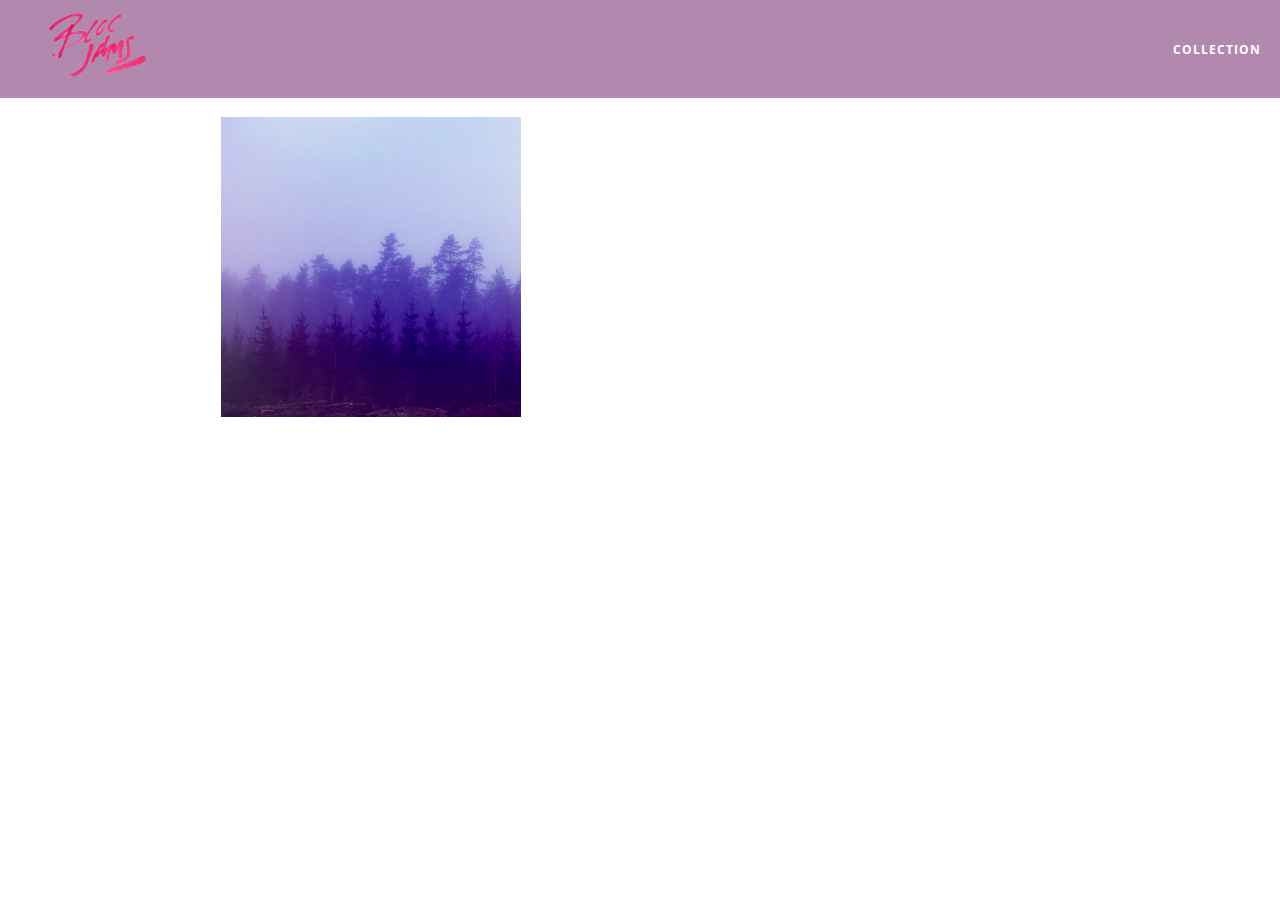
==== album.html @ b82aa7a1 "Checkpoint 9" ====
<!DOCTYPE html>
<html>
    <head>
        <title>Bloc Jams</title>
        <meta name="viewport" content="width=device-width, initial-scale=1">
        <link rel="stylesheet" type="text/css" href="styles/normalize.css">
        <link rel="stylesheet" type="text/css" href="https://fonts.googleapis.com/css?family=Open+Sans:400,800,600,700,300">
        <link rel="stylesheet" type="text/css" href="https://code.ionicframework.com/ionicons/2.0.1/css/ionicons.min.css">
        <link rel="stylesheet" type="text/css" href="styles/main.css">
        <link rel="stylesheet" type="text/css" href="styles/album.css">
    </head>
    <body class="collection">
        <!-- Navigation -->
        <nav class="navbar">
            <a href="index.html" class="logo">
                <img src="assets/images/bloc_jams_logo.png" alt="bloc jams logo">
            </a>
            <div class="links-container">
                <a href="collection.html" class="navbar-link">collection</a>
            </div>
        </nav>
        <main class="album-view container narrow">
            <section class="clearfix">
                <div class="column half">
                    <img src="assets/images/album_covers/01.png" class="album-cover-art">
                </div>
                <div class="album-view-details column half">
                    <h2 class="album-view-title">The Colors</h2>
                    <h3 class="album-view-artist">Pablo Picasso</h3>
                    <h5 class="album-view-release info">1909 Spanish Records</h5>
                </div>
            </section>
            <table class="album-view-song-list">
                <tr class="album-view-song-item">
                    <td class="song-list-number">1</td>
                    <td class="song-item-title">Blue</td>
                    <td class="song-item-duration">X:XX</td>
                </tr>
                <tr class="album-view-song-item">
                    <td class="song-list-number">2</td>
                    <td class="song-item-title">Red</td>
                    <td class="song-item-duration">X:XX</td>
                </tr>
                <tr class="album-view-song-item">
                    <td class="song-list-number">3</td>
                    <td class="song-item-title">Green</td>
                    <td class="song-item-duration">X:XX</td>
                </tr>
                <tr class="album-view-song-item">
                    <td class="song-list-number">4</td>
                    <td class="song-item-title">Purple</td>
                    <td class="song-item-duration">X:XX</td>
                </tr>
                <tr class="album-view-song-item">
                    <td class="song-list-number">5</td>
                    <td class="song-item-title">Black</td>
                    <td class="song-item-duration">X:XX</td>
                </tr>
            </table>
        </main>
---- styles/main.css ----
*, *::before, *::after {
    -moz-box-sizing: border-box;
    -webkit-box-sizing: border-box;
    box-sizing: border-box;
}

html {
    height: 100%;
    font-size: 100%;
}

body {
    font-family: "Open Sans";
    color: white;
    min-height: 100%;
}

.navbar {
    position: relative;
    padding: 0.5rem;
    background-color: rgba(101,18,95,0.5);
    z-index: 1;
}

.navbar .logo {
    position: relative;
    left: 2rem;
    cursor: pointer;
}

.navbar .links-container {
    display: table;
    position: absolute;
    top: 0;
    right: 0;
    height: 100px;
    color: white;
}

.container {
    margin: 0 auto;
    max-width: 64rem;
}

.container.narrow {
    max-width: 56rem;
}

.links-container .navbar-link {
    display: table-cell;
    position: relative;
    height: 100%;
    padding-left: 1rem;
    padding-right: 1rem;
    vertical-align: middle;
    color: white;
    font-size: 0.625rem;
    letter-spacing: 0.05rem;
    font-weight: 700;
    text-transform: uppercase;
    text-decoration: none;
    cursor: pointer;
}

.links-container .navbar-link:hover {
    color: rgb(233,50,117);
}

.links-container .navbar-link:active {
    color: rgb(233,50,117);
    background-color: white;
}
/******* Media Queries *******/

@media (min-width: 640px) {
    html {
        font-size: 112%;
    }
    
    .column {
        float: left;
        padding-left: 1rem;
        padding-right: 1rem;
    }
    
    .column.full { width: 100%;}
    .column.two-thirds { width: 66.7%;}
    .column.half { width: 50%;}
    .column.third { width: 33.3%}
    .column.fourth { width: 25%;}
    .column.flow-opposite { float: right;}
}

@media (min-width: 1024px) {
    html {
        font-size: 120%;
    }
}
---- styles/album.css ----
bloc.album {
    background-image: url(../assets/images/blurred_backgrounds/blur_bg_3.jpg);
    background-repeat: no-repeat;
    background-attachment: fixed;
    background-position: center center;
    background-size: cover;
}

.album-cover-art {
    position: relative;
    left: 20%;
    margin-top: 1rem;
    width: 60%;
}

.album-view-details {
    position: relative;
    top: 1.5rem;
    padding: 1rem;
}

.album-view-details .album-view-title {
    font-weight: 300;
    font-size: 2rem;
}

.album-view-details .album-view-artist {
    font-weight: 300;
    font-size: 1.5rem;
}

.album-view-details .album-view-release-info {
    font-weight: 300;
    font-size: 0.75rem;
}

.album-view-song-list {
    width: 90%;
    margin: 1.5rem auto;
    font-weight: 300;
    font-size: 0.75em;
    border-collapse: collapse;
}

.album-view-song-list {
    height: 3rem;
    border-bottom: 1px solid rgba(255, 255, 255, 0.5);
}

.song-item-number {
    width: 5%;
}

.song-item-title {
    width: 85%;
}

.song-item-duration {
    width: 5%;
}

@media (max-width: 640px) and (min-width: 320px) {
    .album-view-details {
        text-align: center;
    }
    
    .album-view-title {
        margin-top: 0;
    }

}

@media (max-width: 1024px) and (min-width: 320px) {
    .album-view-song-list {
        position: relative;
        top: 1rem;
        width: 80%;
        margin: auto;
    }
}
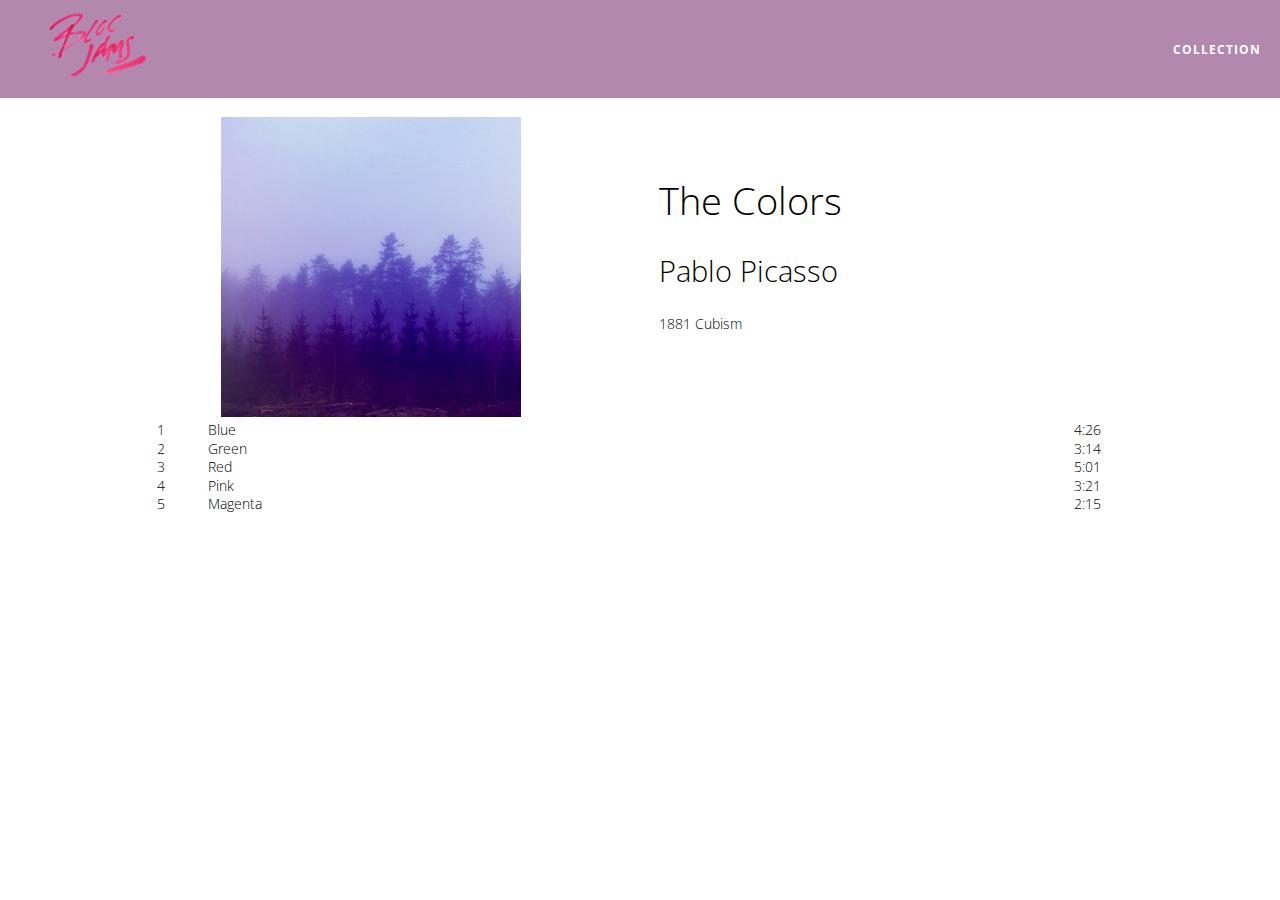
==== commit 383bbc0f: "Checkpoint 24" ====
--- a/album.html
+++ b/album.html
@@ -27,37 +27,16 @@
                 <div class="album-view-details column half">
                     <h2 class="album-view-title">The Colors</h2>
                     <h3 class="album-view-artist">Pablo Picasso</h3>
-                    <h5 class="album-view-release info">1909 Spanish Records</h5>
+                    <h5 class="album-view-release-info">1909 Spanish Records</h5>
                 </div>
             </section>
             <table class="album-view-song-list">
-                <tr class="album-view-song-item">
-                    <td class="song-list-number">1</td>
-                    <td class="song-item-title">Blue</td>
-                    <td class="song-item-duration">X:XX</td>
-                </tr>
-                <tr class="album-view-song-item">
-                    <td class="song-list-number">2</td>
-                    <td class="song-item-title">Red</td>
-                    <td class="song-item-duration">X:XX</td>
-                </tr>
-                <tr class="album-view-song-item">
-                    <td class="song-list-number">3</td>
-                    <td class="song-item-title">Green</td>
-                    <td class="song-item-duration">X:XX</td>
-                </tr>
-                <tr class="album-view-song-item">
-                    <td class="song-list-number">4</td>
-                    <td class="song-item-title">Purple</td>
-                    <td class="song-item-duration">X:XX</td>
-                </tr>
-                <tr class="album-view-song-item">
-                    <td class="song-list-number">5</td>
-                    <td class="song-item-title">Black</td>
-                    <td class="song-item-duration">X:XX</td>
-                </tr>
+                
             </table>
         </main>
+        <script src="scripts/album.js"></script>
+    </body>
+</html>
         
         
         
--- a/styles/album.css
+++ b/styles/album.css
@@ -1,3 +1,7 @@
+body {
+    color: black;
+}
+
 bloc.album {
     background-image: url(../assets/images/blurred_backgrounds/blur_bg_3.jpg);
     background-repeat: no-repeat;
@@ -44,7 +48,7 @@
 
 .album-view-song-list {
     height: 3rem;
-    border-bottom: 1px solid rgba(255, 255, 255, 0.5);
+    border-bottom: 1px solid rgba(255,255,255,0.5);
 }
 
 .song-item-number {
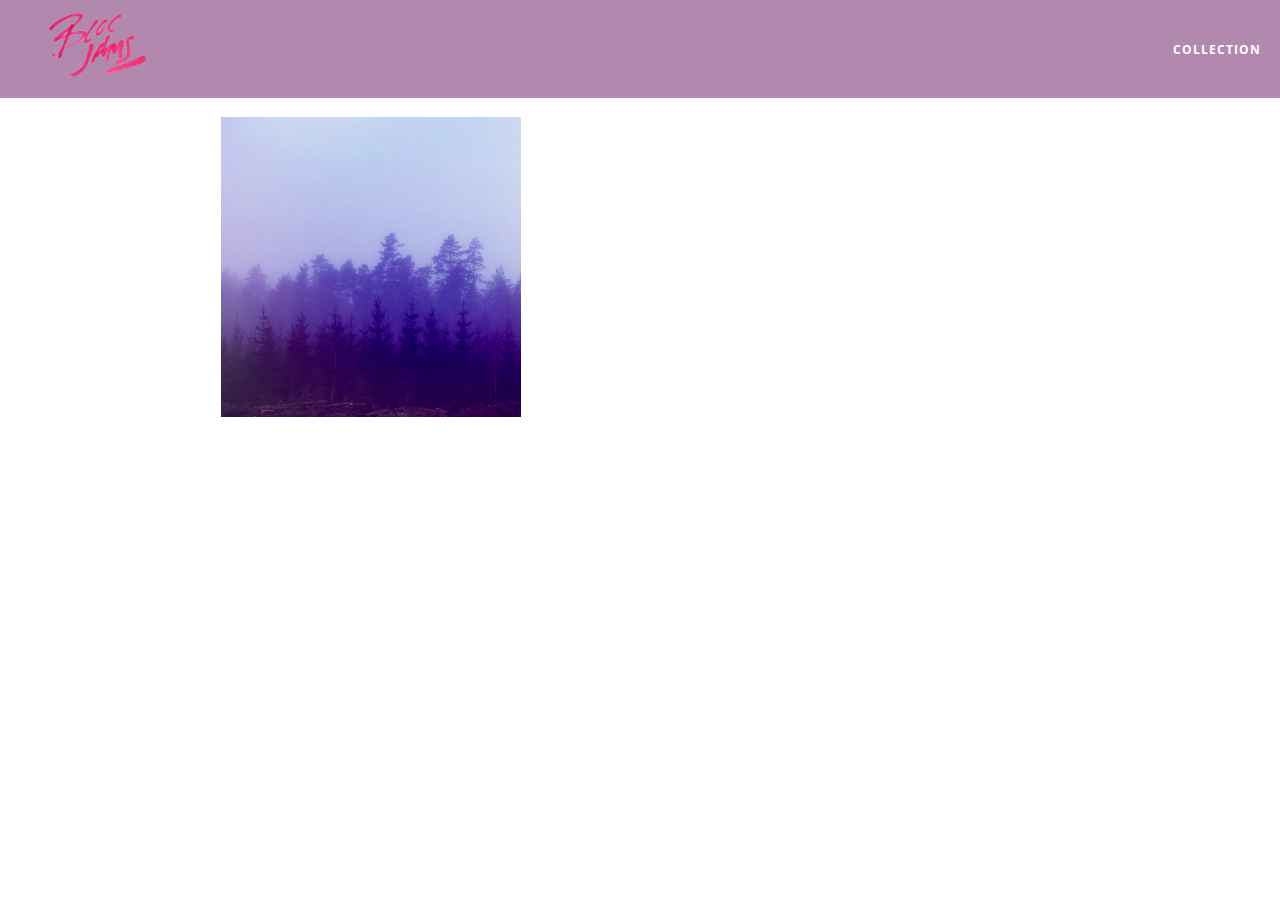
==== commit 65f6d81f: "Checkpoint 25" ====
--- a/album.html
+++ b/album.html
@@ -9,7 +9,7 @@
         <link rel="stylesheet" type="text/css" href="styles/main.css">
         <link rel="stylesheet" type="text/css" href="styles/album.css">
     </head>
-    <body class="collection">
+    <body class="album">
         <!-- Navigation -->
         <nav class="navbar">
             <a href="index.html" class="logo">
--- a/styles/album.css
+++ b/styles/album.css
@@ -1,8 +1,6 @@
-body {
-    color: black;
-}
 
-bloc.album {
+
+body.album {
     background-image: url(../assets/images/blurred_backgrounds/blur_bg_3.jpg);
     background-repeat: no-repeat;
     background-attachment: fixed;
@@ -46,13 +44,14 @@
     border-collapse: collapse;
 }
 
-.album-view-song-list {
+.album-view-song-item {
     height: 3rem;
     border-bottom: 1px solid rgba(255,255,255,0.5);
 }
 
 .song-item-number {
     width: 5%;
+    min-width: 30px;
 }
 
 .song-item-title {
@@ -61,6 +60,27 @@
 
 .song-item-duration {
     width: 5%;
+}
+
+.album-song-button {
+    text-align: center;
+    font-size: 14px;
+    background-color: white;
+    color: rgb(210, 40, 123);
+    border-radius: 50% 50%;
+    display: inline-block;
+    width: 28px;
+    height: 28px;
+}
+
+.album-song-button: hover {
+    cursor: pointer;
+    color: white;
+    background-color: rgb(210, 40, 123);
+}
+
+.album-song-button span {
+    line-height: 28px;
 }
 
 @media (max-width: 640px) and (min-width: 320px) {
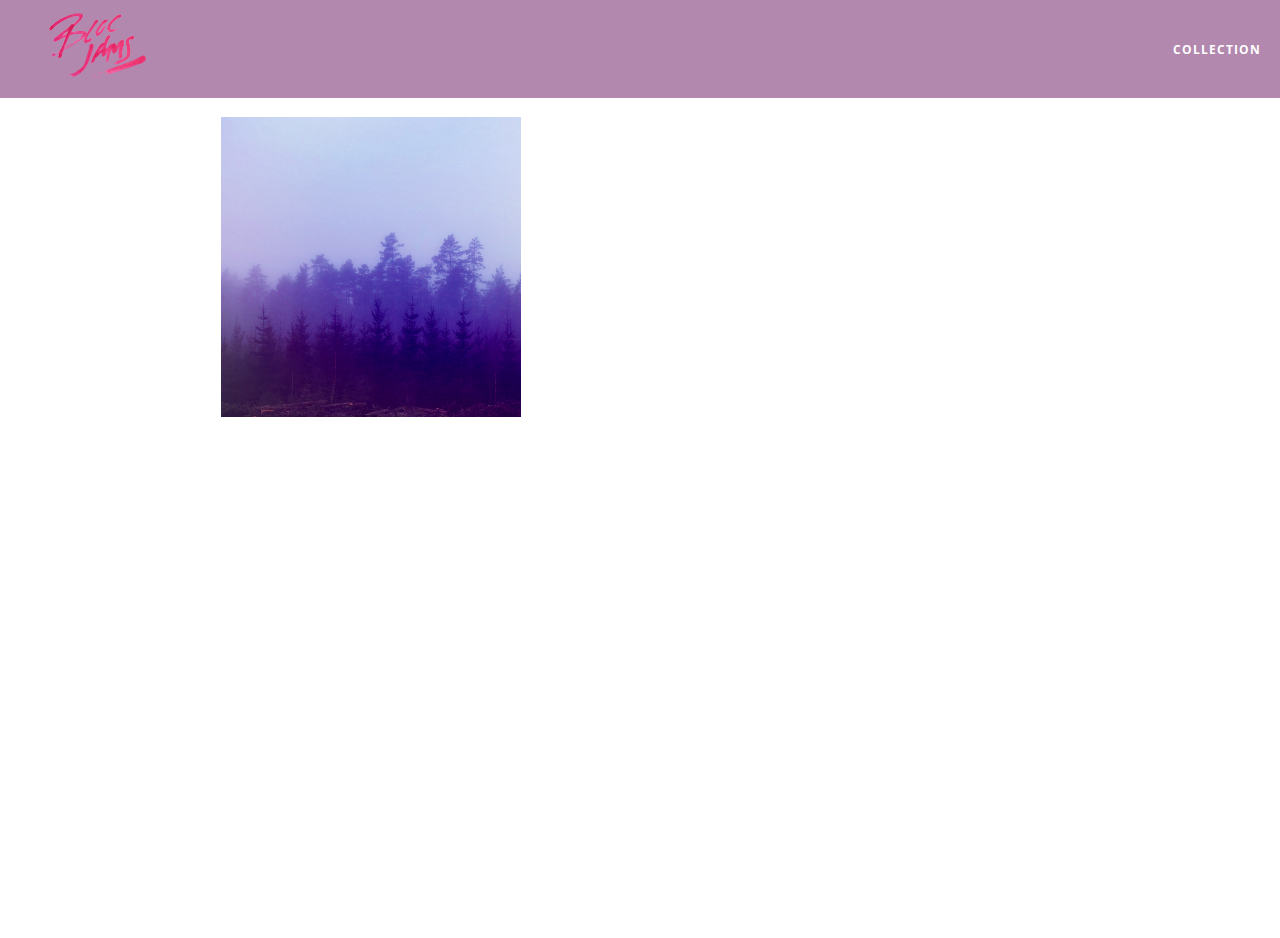
==== commit ec14a742: "Checkpoint 27" ====
--- a/album.html
+++ b/album.html
@@ -8,6 +8,7 @@
         <link rel="stylesheet" type="text/css" href="https://code.ionicframework.com/ionicons/2.0.1/css/ionicons.min.css">
         <link rel="stylesheet" type="text/css" href="styles/main.css">
         <link rel="stylesheet" type="text/css" href="styles/album.css">
+        <link rel="stylesheet" type="text/css" href="styles/player_bar.css">
     </head>
     <body class="album">
         <!-- Navigation -->
@@ -34,6 +35,41 @@
                 
             </table>
         </main>
+        <section class="player-bar">
+            <div class="container">
+                <div class="control-group main-controls">
+                    <a class="previous">
+                        <span class="ion-skip-backward"></span>
+                    </a>
+                    <a class="play-pause">
+                        <span class="ion-play"></span>
+                    </a>
+                    <a class="next">
+                        <span class="ion-skip-forward"></span>
+                    </a>
+                </div>
+                <div class="control-group currently-playing">
+                    <h2 class="song-name">My dumb song</h2>
+                    <div class="seek-control">
+                        <div class="seek-bar">
+                            <div class="fill"></div>
+                            <div class="thumb"></div>
+                        </div>
+                        <div class="current-time">2:30</div>
+                        <div class="total-time">4:45</div>
+                    </div>
+                    <h2 class="artist-song-mobile">My dumb song - Fallout Boy</h2>
+                    <h3 class="artist-name">Fallout Boy</h3>
+                </div>
+                <div class="control-group volume">
+                    <span class="ion-volume-high icon"></span>
+                    <div class="seek-bar">
+                        <div class="fill"></div>
+                        <div class="thumb"></div>
+                    </div>
+                </div>
+            </div>
+        </section>
         <script src="scripts/album.js"></script>
     </body>
 </html>
--- a/styles/album.css
+++ b/styles/album.css
@@ -6,6 +6,7 @@
     background-attachment: fixed;
     background-position: center center;
     background-size: cover;
+    padding-bottom: 200px;
 }
 
 .album-cover-art {
@@ -73,7 +74,7 @@
     height: 28px;
 }
 
-.album-song-button: hover {
+.album-song-button:hover {
     cursor: pointer;
     color: white;
     background-color: rgb(210, 40, 123);
--- a/styles/player_bar.css
+++ b/styles/player_bar.css
@@ -0,0 +1,185 @@
+.player-bar {
+    position: fixed;
+    bottom: 0;
+    left: 0;
+    right: 0;
+    height: 200px;
+    background-color: rgba(255,255,255,0.3);
+    z-index: 100;
+}
+
+.player-bar a {
+    font-size: 1.1rem;
+    vertical-align: middle;
+}
+
+.player-bar a, .player-bar a:hover {
+    color: white;
+    cursor: pointer;
+    text-decoration: none;
+}
+
+.player-bar .container {
+    display: table;
+    padding: 0;
+    width: 90%;
+    min-height: 100%;
+}
+
+.player-bar .control-group {
+    display: table-cell;
+    vertical-align: middle;
+}
+
+.player-bar .main-controls {
+    width: 25%;
+    text-align: left;
+    padding-right: 1rem;
+}
+
+.player-bar .main-controls .previous {
+    margin-right: 16.5%;
+}
+
+.player-bar .main-controls .play-pause {
+    margin-right: 15%;
+    font-size: 1.6rem;
+}
+
+.player-bar .currently-playing {
+    width: 50%;
+    text-align: center;
+    position: relative;
+}
+
+.player-bar .currently-playing .song-name, .player-bar .currently-playing .artist-name, .player-bar .currently-playing .artist-song-mobile {
+    text-align: center;
+    font-size: 0.75rem;
+    margin: 0;
+    position: absolute;
+    width: 100%;
+    font-weight: 300;
+}
+
+.player-bar .currently-playing .song-name, .player-bar .currently-playing .artist-song-mobile {
+    top: 1.1rem;
+}
+
+.player-bar .currently-playing .artist-name {
+    bottom: 1.1rem;
+}
+
+.player-bar .currently-playing .artist-song-mobile {
+    display: none;
+}
+
+.seek-control {
+    position: relative;
+    font-size: 0.8rem;
+}
+
+.seek-control .current-time {
+    position: absolute;
+    top: 0.5rem;
+}
+
+.seek-control .total-time {
+    position: absolute;
+    right: 0;
+    top: 0.5rem;
+}
+
+.seek-bar {
+    height: 0.25rem;
+    background-color: rgba(255,255,255, 0.3);
+    border-radius: 2px;
+    position: relative;
+    cursor: pointer: 
+}
+
+.seek-bar .fill {
+    background-color: white;
+    width: 36%;
+    height: 0.25rem;
+    border-radius: 2px;
+}
+
+.seek-bar .thumb {
+    position: absolute;
+    height: 0.5rem;
+    width: 0.5rem;
+    background-color: white;
+    left: 36%;
+    top: 50%;
+    margin-left: -0.25rem;
+    margin-top: -0.25rem;
+    border-radius: 50%;
+    cursor: pointer;
+    -webkit-transition: all 100ms ease-in-out;
+    -moz-transition: all 100ms ease-in-out;
+    transition: all 100ms ease-in-out;
+}
+
+.seek-bar:hover .thumb {
+    width: 1.1rem;
+    height: 1.1rem;
+    margin-top: -0.5rem;
+    margin-left: -0.5rem;
+}
+
+.player-bar .volume {
+    width: 25%;
+    text-align: right;
+}
+
+.player-bar .volume .icon {
+    font-size: 1.1rem;
+    display: inline-block;
+    vertical-align: middle;
+}
+
+.player-bar .volume .seek-bar {
+    display: inline-block;
+    width: 5.75rem;
+    vertical-align: middle;
+}
+
+@media (max-width: 640px) {
+    .player-bar {
+        padding: 1rem;
+        background-color: rgba(0,0,0,0.6);
+    }
+    
+    .player-bar .main-controls,
+    .player-bar .currently-playing,
+    .player-bar .volume {
+        display: block;
+        margin: 0 auto;
+        padding: 0;
+        width: 100%;
+        text-align: center;
+    }
+    
+    .player-bar .main-controls,
+    .player-bar .volume {
+        min-height: 3.5rem;
+    }
+    
+    .player-bar .currently-playing {
+        min-height: 2.5rem;
+    }
+    
+    .player-bar .volume {
+        margin-top: .5rem;
+    }
+    .player-bar .artist-name,
+    .player-bar .song-name {
+        display: none;
+    }
+    
+    .player-bar .currently-playing .artist-song-mobile {
+        margin-top: .5rem;
+        display: block;
+    }
+    
+}